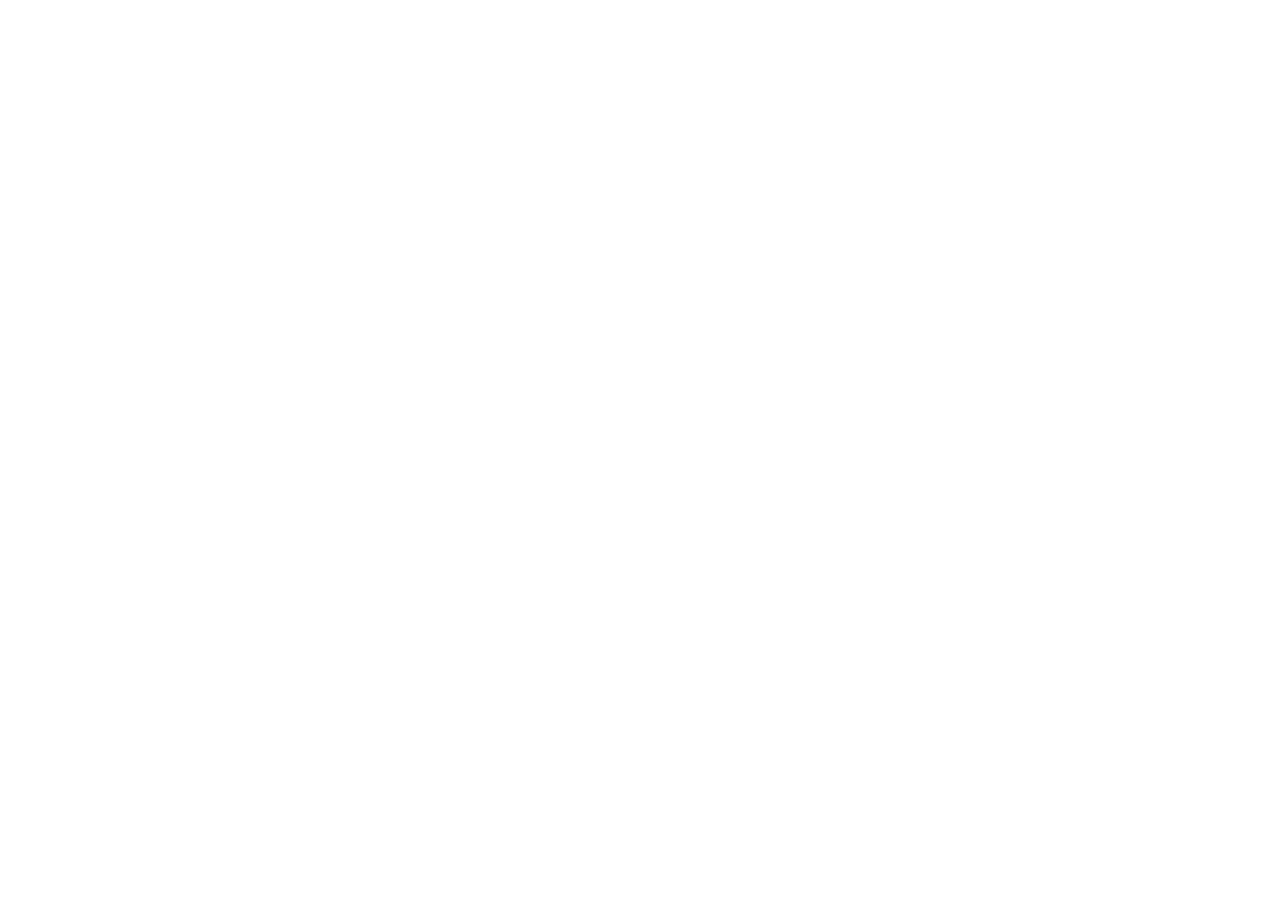
==== main/index.html @ 3b508730 "Criação base das páginas" ====
<!DOCTYPE html>
<html lang="pt-br">
<head>
    <!-- Meta dados -->
    <meta charset="UTF-8">
    <meta http-equiv="X-UA-Compatible" content="IE=edge">
    <meta name="viewport" content="width=device-width, initial-scale=1.0">
    <!-- Referências -->
    <link rel="stylesheet" href="https://maxcdn.bootstrapcdn.com/bootstrap/4.5.2/css/bootstrap.min.css">
    <script src="https://ajax.googleapis.com/ajax/libs/jquery/3.5.1/jquery.min.js"></script>
    <script src="https://cdnjs.cloudflare.com/ajax/libs/popper.js/1.16.0/umd/popper.min.js"></script>
    <script src="https://maxcdn.bootstrapcdn.com/bootstrap/4.5.2/js/bootstrap.min.js"></script>
    <!-- Título -->
    <title>Principal</title>
</head>
<body>
    
</body>
</html>
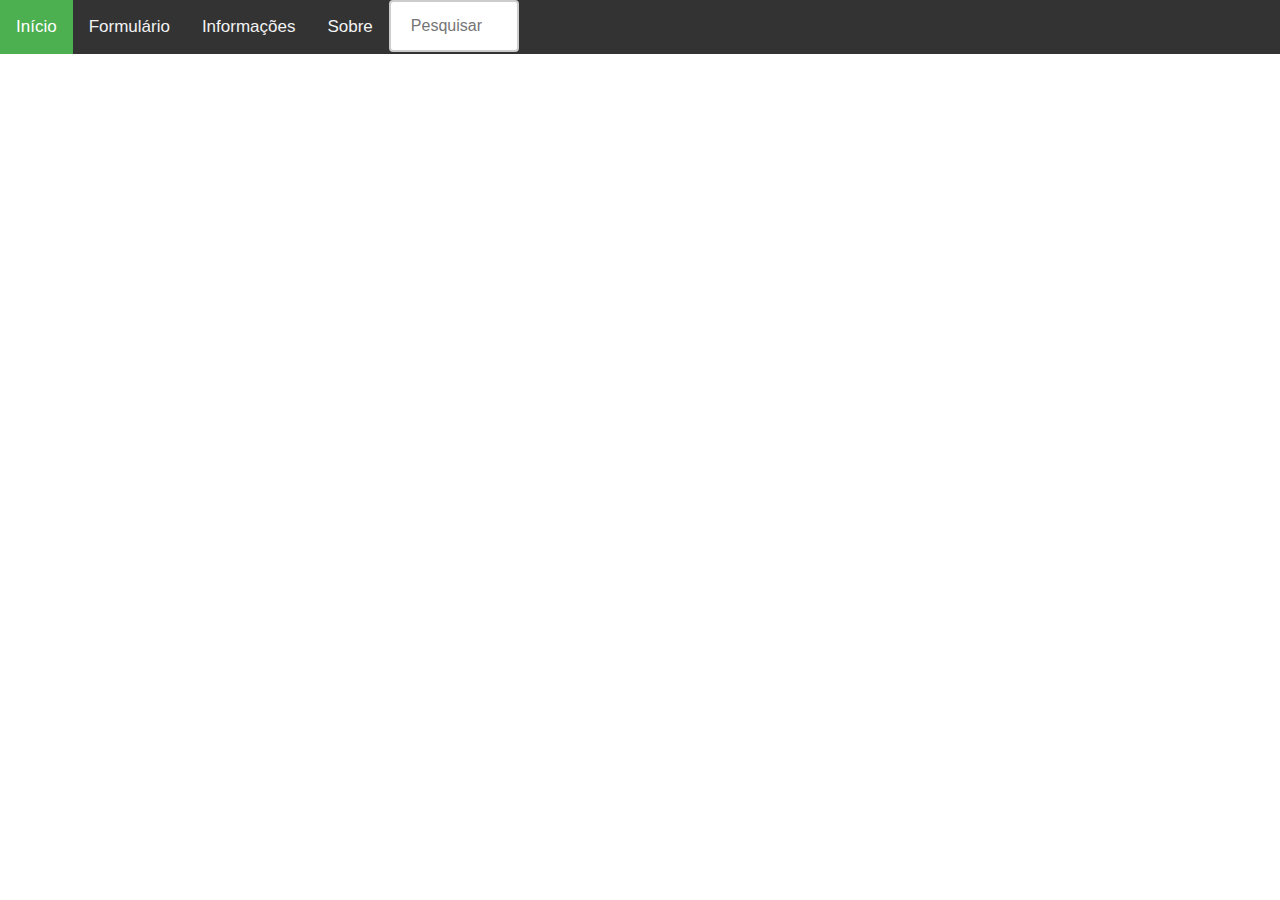
==== commit 54e91ced: "Barra de pesquisa" ====
--- a/main/index.html
+++ b/main/index.html
@@ -1,5 +1,6 @@
 <!DOCTYPE html>
 <html lang="pt-br">
+
 <head>
     <!-- Meta dados -->
     <meta charset="UTF-8">
@@ -13,7 +14,65 @@
     <!-- Título -->
     <title>Principal</title>
 </head>
-<body>
-    
-</body>
+
+<style>
+    body {
+        margin: 0;
+        font-family: Arial, Helvetica, sans-serif;
+    }
+
+    .topnav {
+        overflow: hidden;
+        background-color: #333;
+    }
+
+    .topnav a {
+        float: left;
+        color: #f2f2f2;
+        text-align: center;
+        padding: 14px 16px;
+        text-decoration: none;
+        font-size: 17px;
+    }
+
+    .topnav a:hover {
+        background-color: #ddd;
+        color: black;
+    }
+
+    .topnav a.active {
+        background-color: #4CAF50;
+        color: white;
+    }
+    input[type=search] {
+  width: 130px;
+  box-sizing: border-box;
+  border: 2px solid #ccc;
+  border-radius: 4px;
+  font-size: 16px;
+  background-color: white;
+  background-position: 10px 10px; 
+  background-repeat: no-repeat;
+  padding: 12px 20px 12px 20px;
+  transition: width 0.4s ease-in-out;
+}
+
+input[type=search]:focus {
+  width: 10%;
+}
+</style>
+</head>
+
+<!-- Logo/Navbar -->
+<div class="topnav">
+    <a class="active" href="index.html">Início</a>
+    <a href="formulario.html">Formulário</a>
+    <a href="informacao.html">Informações</a>
+    <a href="sobre.html">Sobre</a>
+    <form>
+        <input type="search" name="search" placeholder="Pesquisar..">
+      </form>
+</div>
+
+
 </html>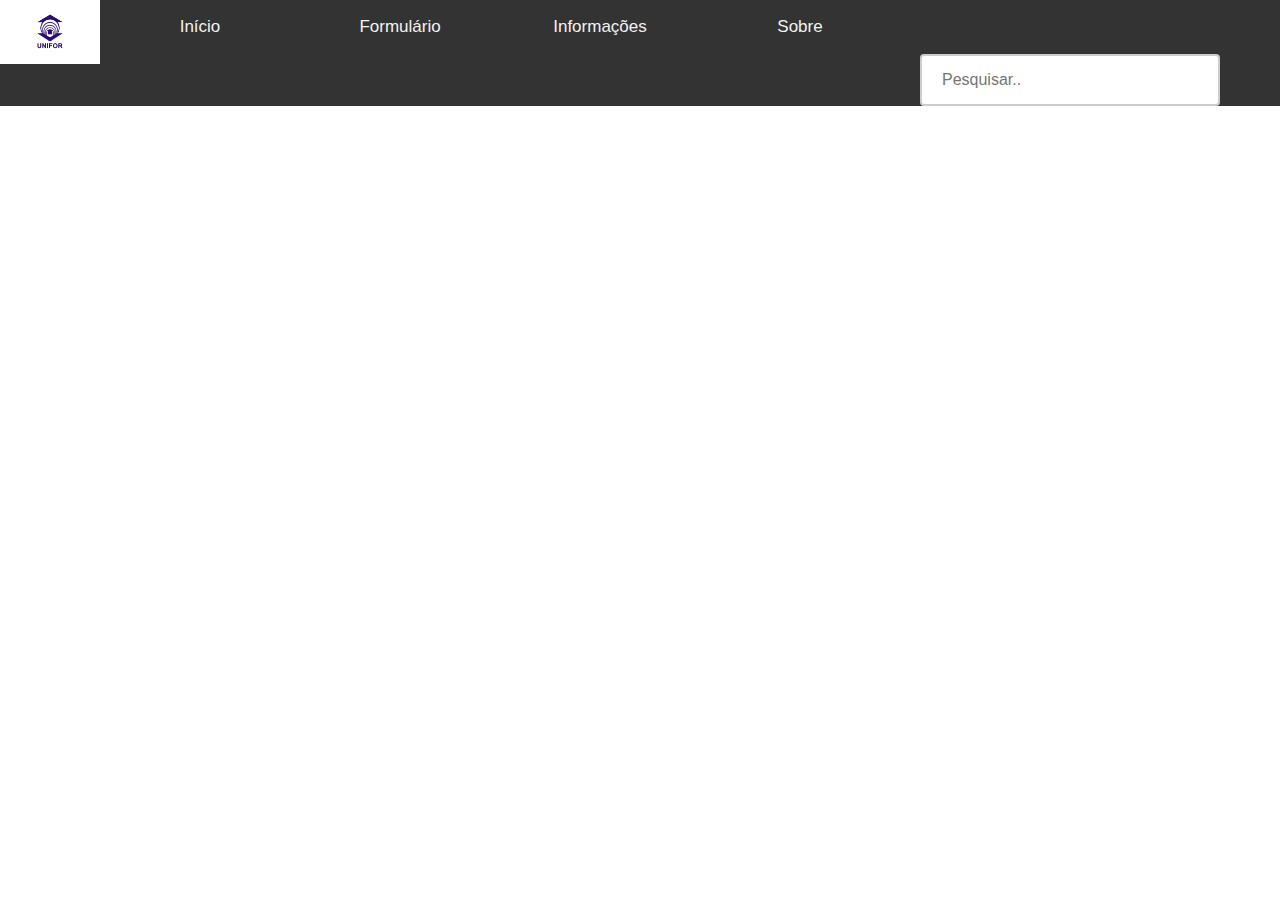
==== commit d063bad0: "Changes" ====
--- a/main/index.html
+++ b/main/index.html
@@ -11,68 +11,26 @@
     <script src="https://ajax.googleapis.com/ajax/libs/jquery/3.5.1/jquery.min.js"></script>
     <script src="https://cdnjs.cloudflare.com/ajax/libs/popper.js/1.16.0/umd/popper.min.js"></script>
     <script src="https://maxcdn.bootstrapcdn.com/bootstrap/4.5.2/js/bootstrap.min.js"></script>
+    <link rel="stylesheet" type="text/css" href="css/style.css">
     <!-- Título -->
     <title>Principal</title>
 </head>
 
-<style>
-    body {
-        margin: 0;
-        font-family: Arial, Helvetica, sans-serif;
-    }
+<body>
+    <!-- Logo/Navbar -->
+    <div class="topnav">
+        <div class="logo">
+            <a class="unif"> <img src="imagens/unifor-logo.png" width="50%"> </a>
+        </div>
+        <a class="active" href="index.html">Início</a>
+        <a href="formulario.html">Formulário</a>
+        <a href="informacao.html">Informações</a>
+        <a href="sobre.html">Sobre</a>
+        <form>
+            <input type="search" name="search" placeholder="Pesquisar..">
+        </form>
+    </div>
 
-    .topnav {
-        overflow: hidden;
-        background-color: #333;
-    }
-
-    .topnav a {
-        float: left;
-        color: #f2f2f2;
-        text-align: center;
-        padding: 14px 16px;
-        text-decoration: none;
-        font-size: 17px;
-    }
-
-    .topnav a:hover {
-        background-color: #ddd;
-        color: black;
-    }
-
-    .topnav a.active {
-        background-color: #4CAF50;
-        color: white;
-    }
-    input[type=search] {
-  width: 130px;
-  box-sizing: border-box;
-  border: 2px solid #ccc;
-  border-radius: 4px;
-  font-size: 16px;
-  background-color: white;
-  background-position: 10px 10px; 
-  background-repeat: no-repeat;
-  padding: 12px 20px 12px 20px;
-  transition: width 0.4s ease-in-out;
-}
-
-input[type=search]:focus {
-  width: 10%;
-}
-</style>
-</head>
-
-<!-- Logo/Navbar -->
-<div class="topnav">
-    <a class="active" href="index.html">Início</a>
-    <a href="formulario.html">Formulário</a>
-    <a href="informacao.html">Informações</a>
-    <a href="sobre.html">Sobre</a>
-    <form>
-        <input type="search" name="search" placeholder="Pesquisar..">
-      </form>
-</div>
-
+</body>
 
 </html>--- a/main/css/style.css
+++ b/main/css/style.css
@@ -0,0 +1,62 @@
+body {
+    margin: 0;
+    font-family: Arial, Helvetica, sans-serif;
+}
+
+.logo {
+    float:left;
+}
+
+.topnav {
+    overflow: hidden;
+    background-color: #333;
+}
+
+.logo {
+    float: left;
+}
+
+.topnav a {
+    float: left;
+    color: #f2f2f2;
+    text-align: center;
+    padding: 14px 16px;
+    text-decoration: none;
+    font-size: 17px;
+    width: 200px
+}
+
+.topnav a:hover {
+    background-color: #ddd;
+    color: black;
+}
+
+.topnav.logo a.active {
+    background-color: #4c7aaf;
+    color: white;
+}
+
+.topnav a.unif {
+    background-color: white;
+    width: 100px
+}
+
+#unif {
+    width: 100px
+}
+
+input[type=search] {
+width: 130px;
+box-sizing: border-box;
+border: 2px solid #ccc;
+border-radius: 4px;
+font-size: 16px;
+background-color: white;
+background-position: 10px 10px; 
+background-repeat: no-repeat;
+padding: 12px 20px 12px 20px;
+transition: width 0.4s ease-in-out;
+margin-left: 820px;
+width:300px
+}
+
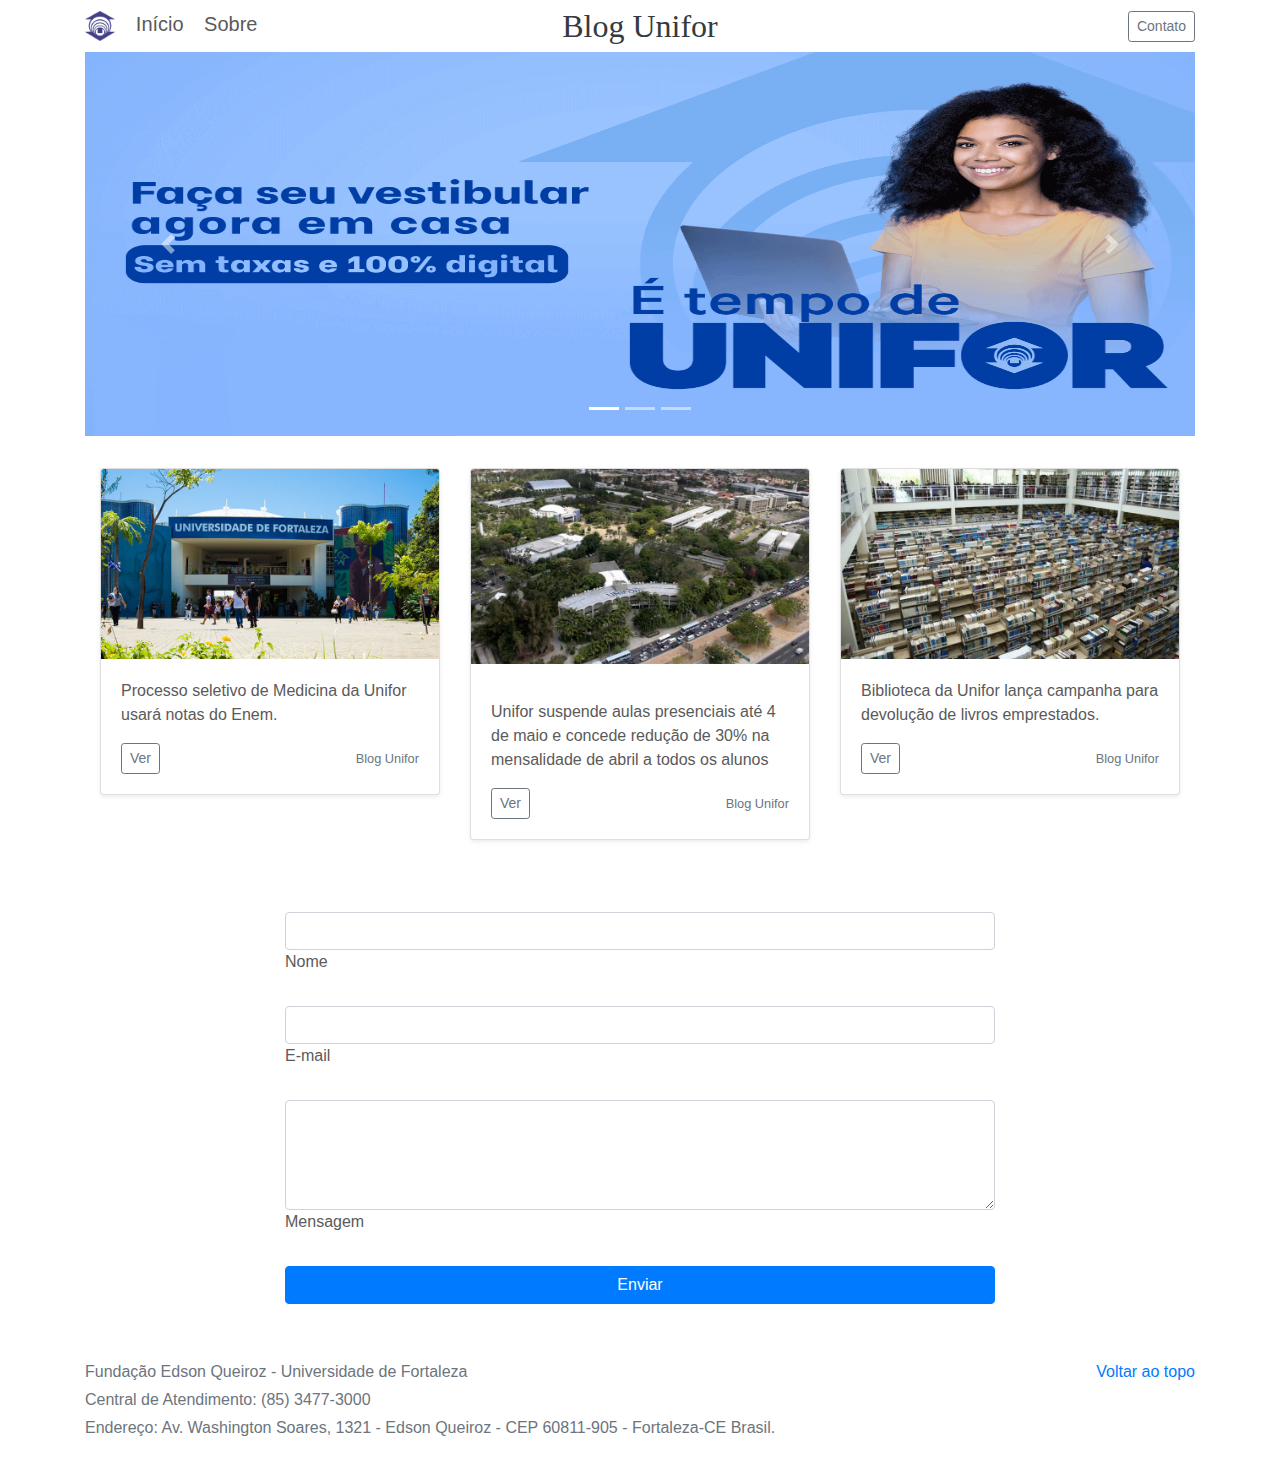
==== commit 30226438: "Grande atualização" ====
--- a/main/index.html
+++ b/main/index.html
@@ -7,30 +7,201 @@
     <meta http-equiv="X-UA-Compatible" content="IE=edge">
     <meta name="viewport" content="width=device-width, initial-scale=1.0">
     <!-- Referências -->
-    <link rel="stylesheet" href="https://maxcdn.bootstrapcdn.com/bootstrap/4.5.2/css/bootstrap.min.css">
-    <script src="https://ajax.googleapis.com/ajax/libs/jquery/3.5.1/jquery.min.js"></script>
-    <script src="https://cdnjs.cloudflare.com/ajax/libs/popper.js/1.16.0/umd/popper.min.js"></script>
-    <script src="https://maxcdn.bootstrapcdn.com/bootstrap/4.5.2/js/bootstrap.min.js"></script>
-    <link rel="stylesheet" type="text/css" href="css/style.css">
+    <link href="/main/css/bootstrap.min.css" rel="stylesheet">
+    <link href="/main/css/album.css" rel="stylesheet">
+    <link href="/main/css/carousel.css" rel="stylesheet">
+    <link href="/main/css/blog.css" rel="stylesheet">
     <!-- Título -->
-    <title>Principal</title>
+    <title>Blog Unifor</title>
+    <link rel="shortcut icon" href="/main/images/unifor-favicon.png" />
 </head>
 
 <body>
-    <!-- Logo/Navbar -->
-    <div class="topnav">
-        <div class="logo">
-            <a class="unif"> <img src="imagens/unifor-logo.png" width="50%"> </a>
-        </div>
-        <a class="active" href="index.html">Início</a>
-        <a href="formulario.html">Formulário</a>
-        <a href="informacao.html">Informações</a>
-        <a href="sobre.html">Sobre</a>
-        <form>
-            <input type="search" name="search" placeholder="Pesquisar..">
-        </form>
-    </div>
-
+    <!-- Início do Main -->
+    <main role="main" class="container">
+        <!-- Início do Cabeçalho -->
+        <header>
+            <div class="row flex-nowrap justify-content-between align-items-center">
+                <div class="col-4 pt-1">
+                    <a class="navbar-brand" href="#">
+                        <img src="/main/images/unifor-logo.png" height="30" alt="Logo Unifor" loading="lazy" />
+                    </a>
+                    <a class="navbar-brand h5" href="#">Início</a>
+                    <a class="navbar-brand h5" href="#">Sobre</a>
+                </div>
+                <div class="col-4 text-center">
+                    <a class="blog-header-logo text-dark" href="#">Blog Unifor</a>
+                </div>
+                <div class="col-4 d-flex justify-content-end align-items-center">
+                    <a class="text-muted" href="#">
+                    </a>
+                    <a class="btn btn-sm btn-outline-secondary" href="#contato">Contato</a>
+                </div>
+            </div>
+        </header>
+        <!-- Final do Cabeçalho -->
+
+        <!-- Início do Carrousel -->
+        <div id="myCarousel" class="carousel slide" data-ride="carousel">
+            <ol class="carousel-indicators">
+                <li data-target="#myCarousel" data-slide-to="0" class="active"></li>
+                <li data-target="#myCarousel" data-slide-to="1"></li>
+                <li data-target="#myCarousel" data-slide-to="2"></li>
+            </ol>
+            <div class="carousel-inner">
+                <div class="carousel-item active">
+                    <img class="first-slide" src="/main/images/unifor-carrousel-1.png" alt="Primeiro slide">
+                    <div class="container">
+                        <div class="carousel-caption">
+                            <h1></h1>
+                            <p></p>
+                        </div>
+                    </div>
+                </div>
+                <div class="carousel-item">
+                    <img class="second-slide" src="/main/images/unifor-carrousel-2.png" alt="Segundo slide">
+                    <div class="container">
+                        <div class="carousel-caption">
+                            <h1></h1>
+                            <p></p>
+                        </div>
+                    </div>
+                </div>
+                <div class="carousel-item">
+                    <img class="third-slide" src="/main/images/unifor-carrousel-3.png" alt="Terceiro slide">
+                    <div class="container">
+                        <div class="carousel-caption">
+                            <h1></h1>
+                            <p></p>
+                        </div>
+                    </div>
+                </div>
+            </div>
+            <a class="carousel-control-prev" href="#myCarousel" role="button" data-slide="prev">
+                <span class="carousel-control-prev-icon" aria-hidden="true"></span>
+                <span class="sr-only">Voltar</span>
+            </a>
+            <a class="carousel-control-next" href="#myCarousel" role="button" data-slide="next">
+                <span class="carousel-control-next-icon" aria-hidden="true"></span>
+                <span class="sr-only">Avançar</span>
+            </a>
+        </div>
+        <!-- Fim do Carrousel -->
+
+        <!-- Início das Postagens -->
+        <div class="album py-5">
+            <div class="container">
+                <div class="row">
+                    <div class="col-md-4">
+                        <div class="card mb-4 shadow-sm">
+                            <img class="card-img-top" src="/main/images/unifor-thumb-1.jpg" alt="Card image cap">
+                            <div class="card-body">
+                                <p class="card-text">Processo seletivo de Medicina da Unifor usará notas do Enem.</p>
+                                <div class="d-flex justify-content-between align-items-center">
+                                    <div class="btn-group">
+                                        <button type="button" class="btn btn-sm btn-outline-secondary">Ver</button>
+                                    </div>
+                                    <small class="text-muted">Blog Unifor</small>
+                                </div>
+                            </div>
+                        </div>
+                    </div>
+                    <div class="col-md-4">
+                        <div class="card mb-4 shadow-sm">
+                            <img class="card-img-top" src="/main/images/unifor-thumb-2.jpg" alt="Card image cap">
+                            <div class="card-body">
+                                <p class="card-text"></p>
+                                <p class="card-text">Unifor suspende aulas presenciais até 4 de maio e concede redução
+                                    de 30% na mensalidade de abril a todos os alunos</p>
+                                <div class="d-flex justify-content-between align-items-center">
+                                    <div class="btn-group">
+                                        <button type="button" class="btn btn-sm btn-outline-secondary">Ver</button>
+                                    </div>
+                                    <small class="text-muted">Blog Unifor</small>
+                                </div>
+                            </div>
+                        </div>
+                    </div>
+                    <div class="col-md-4">
+                        <div class="card mb-4 shadow-sm">
+                            <img class="card-img-top" src="/main/images/unifor-thumb-3.jpg" alt="Card image cap">
+                            <div class="card-body">
+                                <p class="card-text">Biblioteca da Unifor lança campanha para devolução de livros
+                                    emprestados.</p>
+                                <div class="d-flex justify-content-between align-items-center">
+                                    <div class="btn-group">
+                                        <button type="button" class="btn btn-sm btn-outline-secondary">Ver</button>
+                                    </div>
+                                    <small class="text-muted">Blog Unifor</small>
+                                </div>
+                            </div>
+                        </div>
+                    </div>
+                </div>
+            </div>
+        </div>
+        <!-- Final das Postagens-->
+        
+        <!-- Início do Formulário -->
+        <div class="container" id="contato">
+            <div class="row">
+                <div class="col-md-2">
+                </div>
+                <div class="col-md-8">
+                    <form>
+                        <!-- Nome input -->
+                        <div class="form-outline mb-4">
+                            <input type="text" id="form4Example1" class="form-control" />
+                            <label class="form-label" for="form4Example1">Nome</label>
+                        </div>
+
+                        <!-- E-mail input -->
+                        <div class="form-outline mb-4">
+                            <input type="email" id="form4Example2" class="form-control" />
+                            <label class="form-label" for="form4Example2">E-mail</label>
+                        </div>
+
+                        <!-- Mensagem input -->
+                        <div class="form-outline mb-4">
+                            <textarea class="form-control" id="form4Example3" rows="4"></textarea>
+                            <label class="form-label" for="form4Example3">Mensagem</label>
+                        </div>
+
+                        <!-- Enviar button -->
+                        <button type="submit" class="btn btn-primary btn-block mb-4">Enviar</button>
+                    </form>
+                </div>
+                <div class="col-md-2">
+                </div>
+            </div>
+        </div>
+        <!-- Final do Formulário -->
+    </main>
+    <!-- Final do Main -->
+
+    <!-- Início do Footer -->
+    <footer class="text-muted">
+        <div class="container">
+            <p class="float-right">
+                <a href="#">Voltar ao topo</a>
+            </p>
+            <p>Fundação Edson Queiroz - Universidade de Fortaleza</p>
+            <p>Central de Atendimento: (85) 3477-3000</p>
+            <p>Endereço: Av. Washington Soares, 1321 - Edson Queiroz - CEP 60811-905 - Fortaleza-CE Brasil.</p>
+        </div>
+    </footer>
+    <!-- Final do Footer -->
+
+    <!-- Principal JavaScript do Bootstrap -->
+    <script src="https://code.jquery.com/jquery-3.3.1.slim.min.js"
+        integrity="sha384-q8i/X+965DzO0rT7abK41JStQIAqVgRVzpbzo5smXKp4YfRvH+8abtTE1Pi6jizo" crossorigin="anonymous">
+    </script>
+    <script>
+        window.jQuery || document.write('<script src="/main/js/jquery-3.3.1.slim.min.js"><\/script>')
+    </script>
+    <script src="/main/js/popper.min.js"></script>
+    <script src="/main/js/bootstrap.min.js"></script>
+    <script src="/main/js/holder.min.js"></script>
 </body>
 
 </html>--- a/main/css/album.css
+++ b/main/css/album.css
@@ -0,0 +1,37 @@
+:root {
+  --jumbotron-padding-y: 3rem;
+}
+
+.jumbotron {
+  padding-top: var(--jumbotron-padding-y);
+  padding-bottom: var(--jumbotron-padding-y);
+  margin-bottom: 0;
+  background-color: rgb(255, 255, 255);
+}
+@media (min-width: 768px) {
+  .jumbotron {
+    padding-top: calc(var(--jumbotron-padding-y) * 2);
+    padding-bottom: calc(var(--jumbotron-padding-y) * 2);
+  }
+}
+
+.jumbotron p:last-child {
+  margin-bottom: 0;
+}
+
+.jumbotron-heading {
+  font-weight: 300;
+}
+
+.jumbotron .container {
+  max-width: 40rem;
+}
+
+footer {
+  padding-top: 2rem;
+  padding-bottom: 2rem;
+}
+
+footer p {
+  margin-bottom: .25rem;
+}
--- a/main/css/carousel.css
+++ b/main/css/carousel.css
@@ -0,0 +1,91 @@
+/* ESTILOS GLOBAIS
+-------------------------------------------------- */
+/* Padding abaixo do footer e texto mais suave no <body> */
+
+body {
+  padding-bottom: 0rem;
+  color: #5a5a5a;
+}
+
+
+/* CUSTOMIZA O CAROUSEL
+-------------------------------------------------- */
+
+/* Classe base do carousel */
+.carousel {
+  margin-bottom: -1rem;
+}
+
+/* Já que usamos posicionamento de imagens, precisaremos fazer alguns ajustes na legenda */
+.carousel-caption {
+  bottom: 3rem;
+  z-index: 10;
+}
+
+/* Declaramos alturas, devido ao posicionamento do elemento img */
+.carousel-item {
+  height: 24rem;
+  background-color: rgb(255, 255, 255);
+}
+.carousel-item > img {
+  position: absolute;
+  top: 0;
+  left: 0;
+  min-width: 100%;
+  height: 100%;
+}
+
+
+/* CONTEÚDO DO MARKETING
+-------------------------------------------------- */
+
+/* Alinha, centralmente, o texto dentro das três colunas abaixo do carousel */
+.marketing .col-lg-4 {
+  margin-bottom: 1.5rem;
+  text-align: center;
+}
+.marketing h2 {
+  font-weight: 400;
+}
+.marketing .col-lg-4 p {
+  margin-right: .75rem;
+  margin-left: .75rem;
+}
+
+
+/* Featrurezinhas
+------------------------- */
+
+.featurette-divider {
+  margin: 5rem 0; /* Espaça o elemento <hr> mais */
+}
+
+/* Afina os cabeçalhos de marketing */
+.featurette-heading {
+  font-weight: 300;
+  line-height: 1;
+  letter-spacing: -.05rem;
+}
+
+
+/* CSS RESPONSIVE
+-------------------------------------------------- */
+
+@media (min-width: 40em) {
+  /* Aumenta o tamanho do conteúdo do carousel */
+  .carousel-caption p {
+    margin-bottom: 1.25rem;
+    font-size: 1.25rem;
+    line-height: 1.4;
+  }
+
+  .featurette-heading {
+    font-size: 50px;
+  }
+}
+
+@media (min-width: 62em) {
+  .featurette-heading {
+    margin-top: 7rem;
+  }
+}
--- a/main/css/blog.css
+++ b/main/css/blog.css
@@ -0,0 +1,69 @@
+/* stylelint-disable selector-list-comma-newline-after */
+
+.blog-header {
+  line-height: 1;
+  border-bottom: 1px solid #e5e5e5;
+}
+
+.blog-header-logo {
+  font-family: "Playfair Display", Georgia, "Times New Roman", serif;
+  font-size: 2rem;
+}
+
+.blog-header-logo:hover {
+  text-decoration: none;
+}
+
+h1, h2, h3, h4, h5, h6 {
+  font-family: "Playfair Display", Georgia, "Times New Roman", serif;
+}
+
+.display-4 {
+  font-size: 2.5rem;
+}
+@media (min-width: 768px) {
+  .display-4 {
+    font-size: 3rem;
+  }
+}
+
+.nav-scroller {
+  position: relative;
+  z-index: 2;
+  height: 2.75rem;
+  overflow-y: hidden;
+}
+
+.nav-scroller .nav {
+  display: -ms-flexbox;
+  display: flex;
+  -ms-flex-wrap: nowrap;
+  flex-wrap: nowrap;
+  padding-bottom: 1rem;
+  margin-top: -1px;
+  overflow-x: auto;
+  text-align: center;
+  white-space: nowrap;
+  -webkit-overflow-scrolling: touch;
+}
+
+.nav-scroller .nav-link {
+  padding-top: .75rem;
+  padding-bottom: .75rem;
+  font-size: .875rem;
+}
+
+.card-img-right {
+  height: 100%;
+  border-radius: 0 3px 3px 0;
+}
+
+.flex-auto {
+  -ms-flex: 0 0 auto;
+  flex: 0 0 auto;
+}
+
+.h-250 { height: 250px; }
+@media (min-width: 768px) {
+  .h-md-250 { height: 250px; }
+}